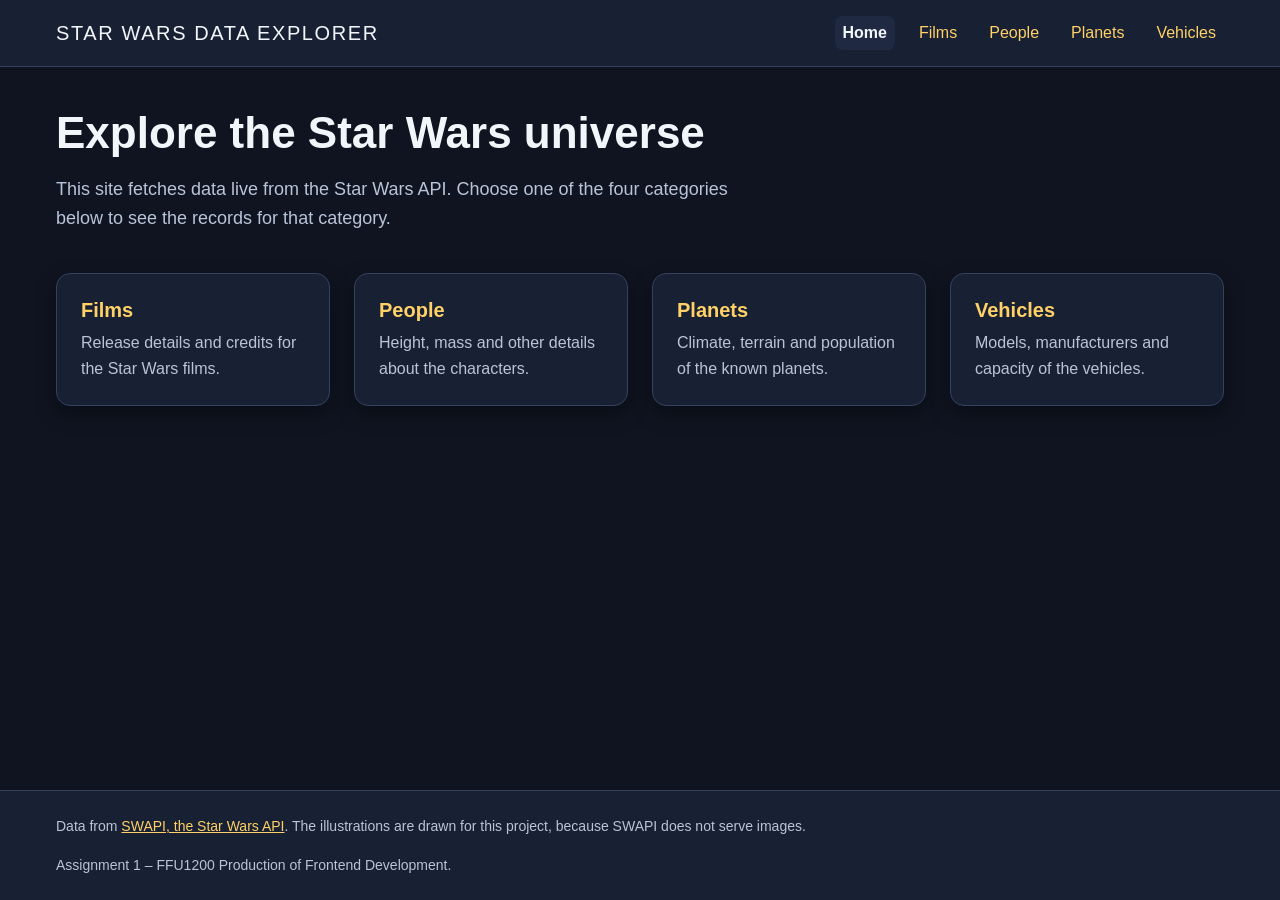
==== index.html @ 130473e9 "Merge branch 'feature/base-layout' Co-Authored-By: Claude Opus 5 (1M context) <noreply@anthropic.com" ====
<!DOCTYPE html>
<html lang="en">
  <head>
    <meta charset="UTF-8" />
    <meta name="viewport" content="width=device-width, initial-scale=1.0" />
    <meta
      name="description"
      content="Browse Star Wars films, people, planets and vehicles fetched live from the Star Wars API."
    />
    <title>Star Wars Data Explorer</title>
    <link rel="stylesheet" href="css/main.css" />
  </head>

  <body class="page">
    <a class="skip-link" href="#main-content">Skip to main content</a>

    <header class="site-header">
      <div class="site-header__inner">
        <p class="site-header__title">
          <a class="site-header__title-link" href="index.html">Star Wars Data Explorer</a>
        </p>

        <nav class="site-nav" aria-label="Main navigation">
          <ul class="site-nav__list">
            <li>
              <a class="site-nav__link site-nav__link--current" href="index.html" aria-current="page">Home</a>
            </li>
            <li><a class="site-nav__link" href="films.html">Films</a></li>
            <li><a class="site-nav__link" href="people.html">People</a></li>
            <li><a class="site-nav__link" href="planets.html">Planets</a></li>
            <li><a class="site-nav__link" href="vehicles.html">Vehicles</a></li>
          </ul>
        </nav>
      </div>
    </header>

    <main class="page__main" id="main-content">
      <div class="intro">
        <h1>Explore the Star Wars universe</h1>
        <p class="intro__lead">
          This site fetches data live from the Star Wars API. Choose one of the four categories
          below to see the records for that category.
        </p>
      </div>

      <h2 class="visually-hidden">Categories</h2>

      <ul class="category-grid">
        <li>
          <a class="category-card" href="films.html">
            <h3 class="category-card__title">Films</h3>
            <p class="category-card__description">
              Release details and credits for the Star Wars films.
            </p>
          </a>
        </li>
        <li>
          <a class="category-card" href="people.html">
            <h3 class="category-card__title">People</h3>
            <p class="category-card__description">
              Height, mass and other details about the characters.
            </p>
          </a>
        </li>
        <li>
          <a class="category-card" href="planets.html">
            <h3 class="category-card__title">Planets</h3>
            <p class="category-card__description">
              Climate, terrain and population of the known planets.
            </p>
          </a>
        </li>
        <li>
          <a class="category-card" href="vehicles.html">
            <h3 class="category-card__title">Vehicles</h3>
            <p class="category-card__description">
              Models, manufacturers and capacity of the vehicles.
            </p>
          </a>
        </li>
      </ul>
    </main>

    <footer class="site-footer">
      <div class="site-footer__inner">
        <p>
          Data from
          <a href="https://swapi.py4e.com/documentation">SWAPI, the Star Wars API</a>. The
          illustrations are drawn for this project, because SWAPI does not serve images.
        </p>
        <p>Assignment 1 &ndash; FFU1200 Production of Frontend Development.</p>
      </div>
    </footer>
  </body>
</html>
---- css/main.css ----
/* Single entry point for the stylesheet.
   The partials are imported from the most generic to the most specific layer,
   so that component rules can safely override the base defaults. */

@import url("base.css");
@import url("layout.css");
@import url("components.css");
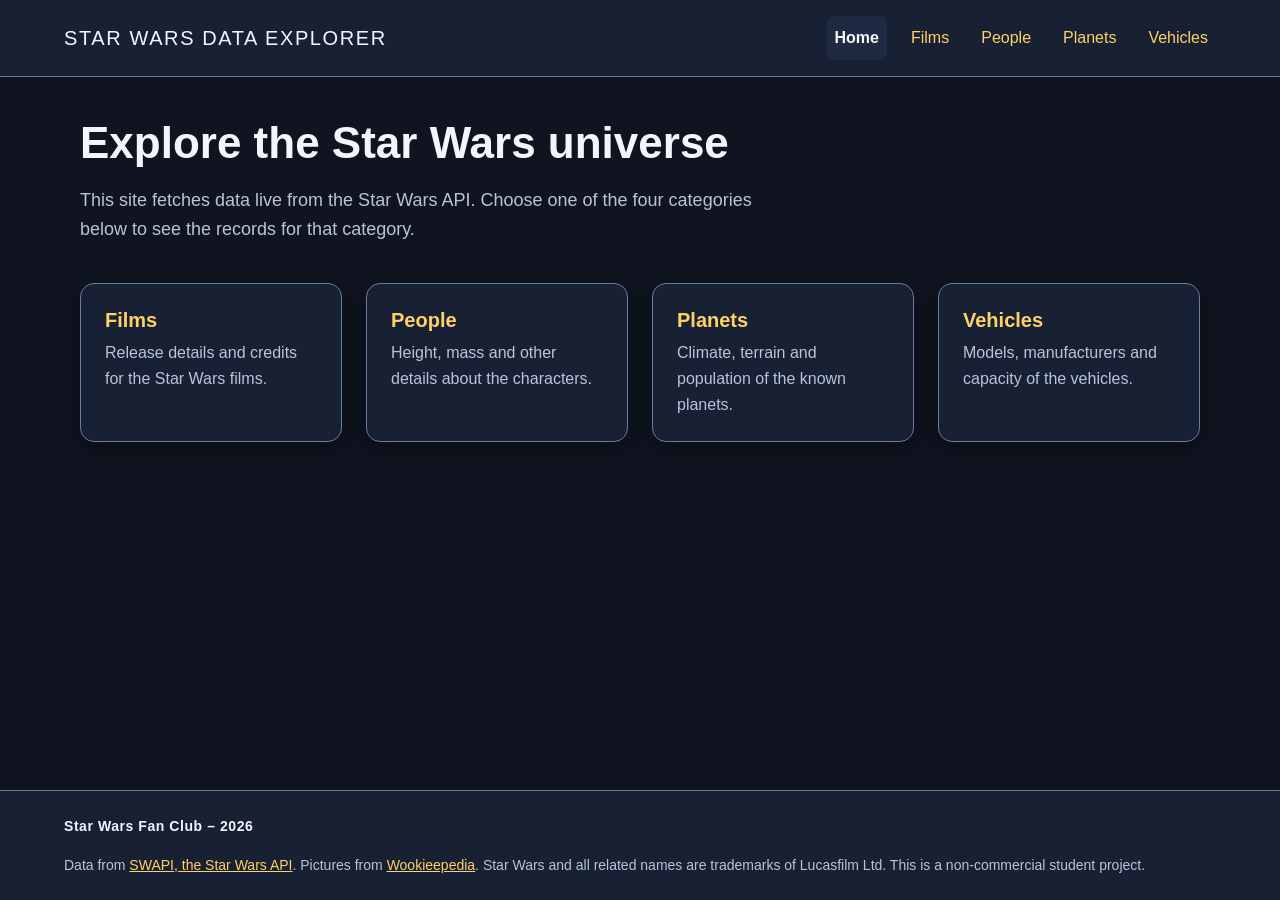
==== commit 7196a758: "Rewrite the stylesheet mobile first and harden accessibility The layout was fluid but had no media q" ====
--- a/index.html
+++ b/index.html
@@ -8,6 +8,7 @@
       content="Browse Star Wars films, people, planets and vehicles fetched live from the Star Wars API."
     />
     <title>Star Wars Data Explorer</title>
+    <link rel="icon" href="assets/favicon.svg" type="image/svg+xml" />
     <link rel="stylesheet" href="css/main.css" />
   </head>
 
@@ -83,12 +84,12 @@
 
     <footer class="site-footer">
       <div class="site-footer__inner">
+        <p class="site-footer__brand">Star Wars Fan Club &ndash; 2026</p>
         <p>
-          Data from
-          <a href="https://swapi.py4e.com/documentation">SWAPI, the Star Wars API</a>. The
-          illustrations are drawn for this project, because SWAPI does not serve images.
+          Data from <a href="https://swapi.py4e.com/documentation">SWAPI, the Star Wars API</a>.
+          Pictures from <a href="https://starwars.fandom.com/">Wookieepedia</a>. Star Wars and all
+          related names are trademarks of Lucasfilm Ltd. This is a non-commercial student project.
         </p>
-        <p>Assignment 1 &ndash; FFU1200 Production of Frontend Development.</p>
       </div>
     </footer>
   </body>
